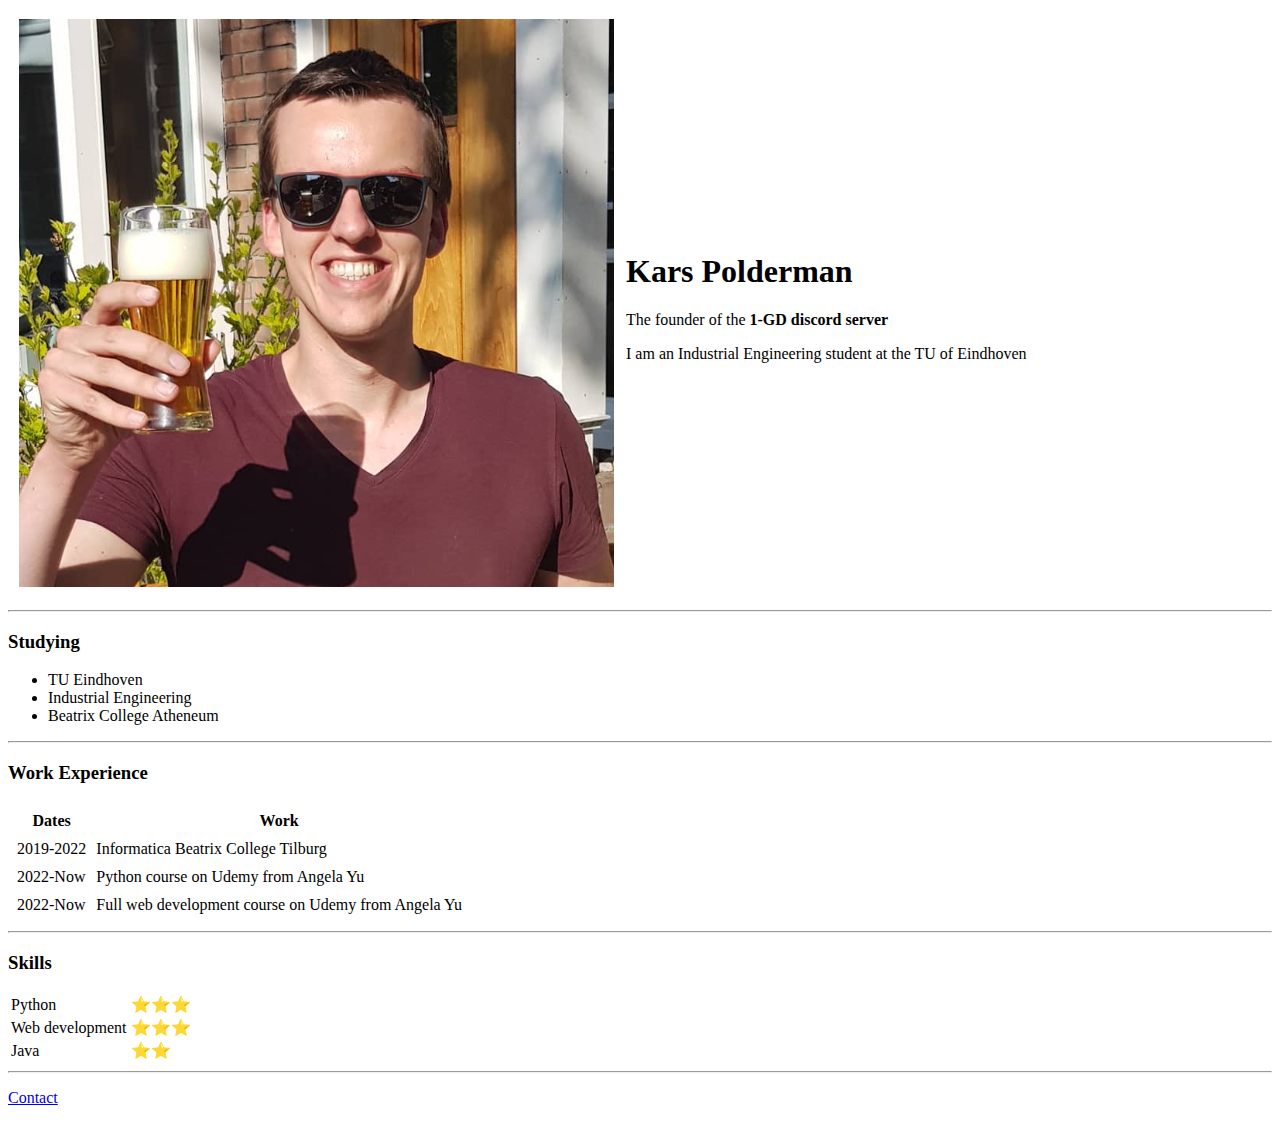
==== index.html @ 6e31f4b6 "Enter" ====
<!DOCTYPE html>
<html lang="en">
<head>
    <meta charset="UTF-8">
    <meta http-equiv="X-UA-Compatible" content="IE=edge">
    <meta name="viewport" content="width=device-width, initial-scale=1.0">
    <title>My Personal Website</title>
</head>
<body>
    <table cellspacing="10">
        <tr>
            <td><img src="images/mathwithmenno.png" alt=""></td>
            <td>
                <h1>Kars Polderman</h1>
                <p>The founder of the <strong>1-GD discord server</strong></p>
                <p>I am an Industrial Engineering student at the TU of Eindhoven</p>
            </td>
        </tr>
    </table>
    <hr>
    <h3>Studying</h3>
    <ul>
        <li>TU Eindhoven</li>
        <li>Industrial Engineering</li>
        <li>Beatrix College Atheneum</li>
    </ul>
    <hr>
    <h3>Work Experience</h3>
    <table cellspacing="8">
        <tr>
            <td><strong><center>Dates</center></strong></td>
            <td><strong><center>Work</center></strong></td>
        </tr>
        <tr>
            <td>2019-2022</td>
            <td>Informatica Beatrix College Tilburg</td>
        </tr>
        <tr>
            <td>2022-Now</td>
            <td>Python course on Udemy from Angela Yu</td>
        </tr>
        <tr>
            <td>2022-Now</td>
            <td>Full web development course on Udemy from Angela Yu</td>
        </tr>
    </table>
    <hr>
    <h3>Skills</h3>
    <table>
        <tr>
            <td>Python</td>
            <td>⭐⭐⭐</td>
        </tr>
        <tr>
            <td>Web development</td>
            <td>⭐⭐⭐</td>
        </tr>
        <tr>
            <td>Java</td>
            <td>⭐⭐</td>
        </tr>
    </table>
    <hr>
    <p><a href="contact.html">Contact</a></p>
</body>
</html>
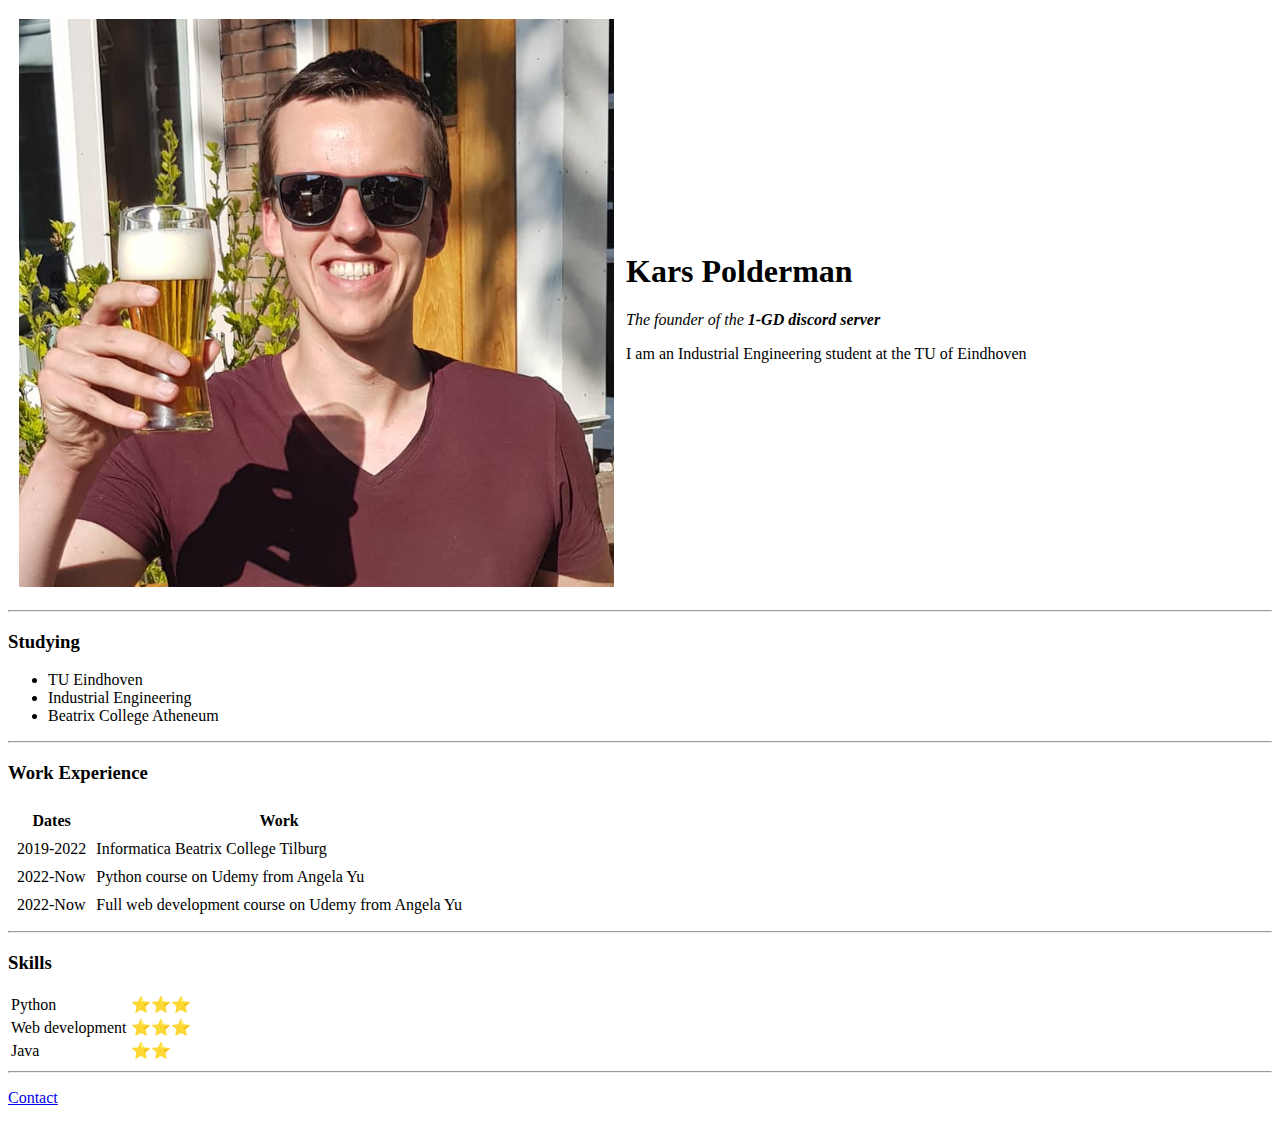
==== commit 4b7c53bd: "Enter" ====
--- a/index.html
+++ b/index.html
@@ -12,7 +12,7 @@
             <td><img src="images/mathwithmenno.png" alt=""></td>
             <td>
                 <h1>Kars Polderman</h1>
-                <p>The founder of the <strong>1-GD discord server</strong></p>
+                <p><em>The founder of the <strong>1-GD discord server</strong></em></p>
                 <p>I am an Industrial Engineering student at the TU of Eindhoven</p>
             </td>
         </tr>
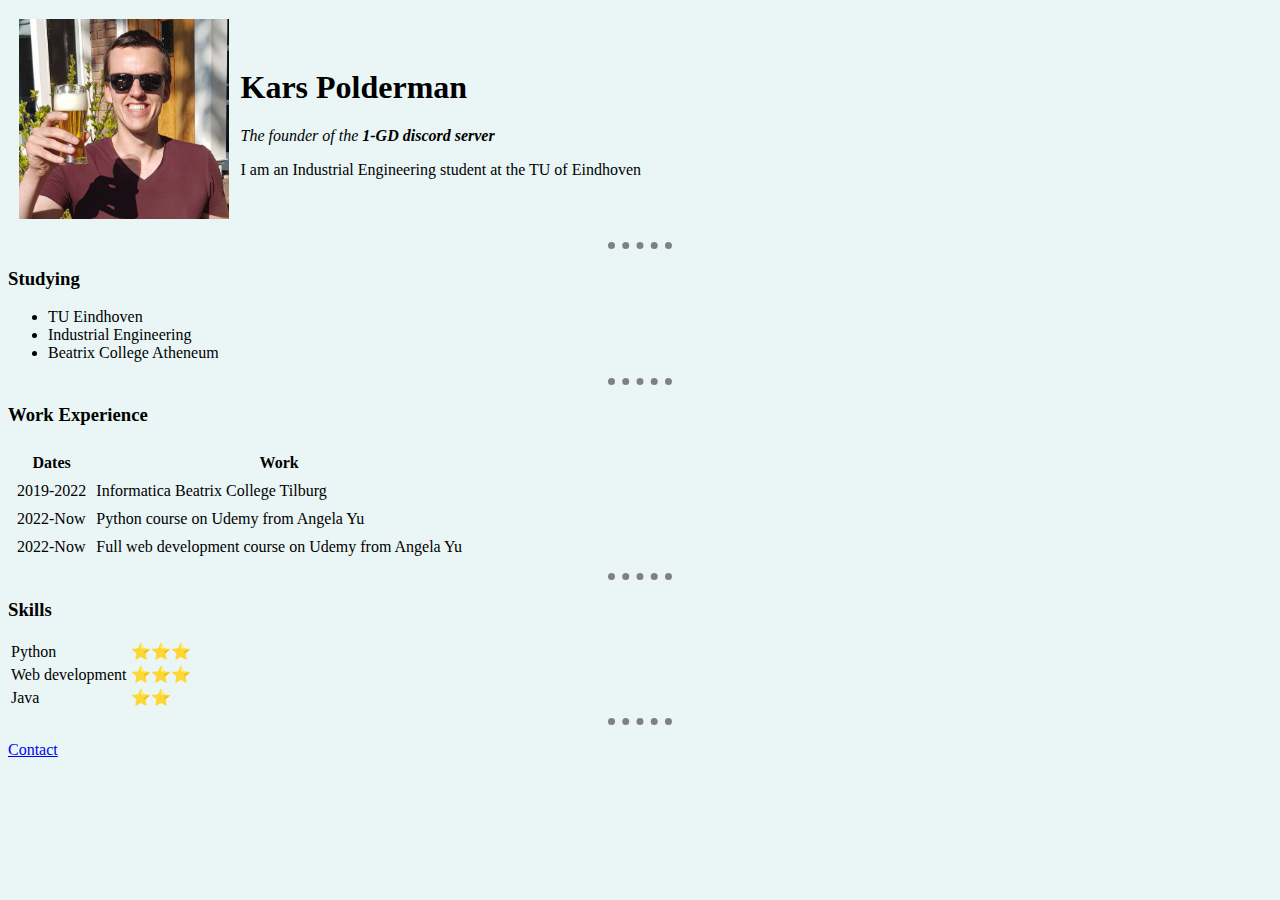
==== commit 53414725: "Enter" ====
--- a/index.html
+++ b/index.html
@@ -4,6 +4,7 @@
     <meta charset="UTF-8">
     <meta http-equiv="X-UA-Compatible" content="IE=edge">
     <meta name="viewport" content="width=device-width, initial-scale=1.0">
+    <link rel="stylesheet" href="style.css">
     <title>My Personal Website</title>
 </head>
 <body>
--- a/style.css
+++ b/style.css
@@ -0,0 +1,16 @@
+body{
+    background-color: #EAF6F6;
+}
+
+hr{
+    border: none;
+    border-top: dotted;
+    width: 5%;
+    border-width: 7px;
+    border-color: gray;
+
+}
+
+img {
+    height: 200px;
+}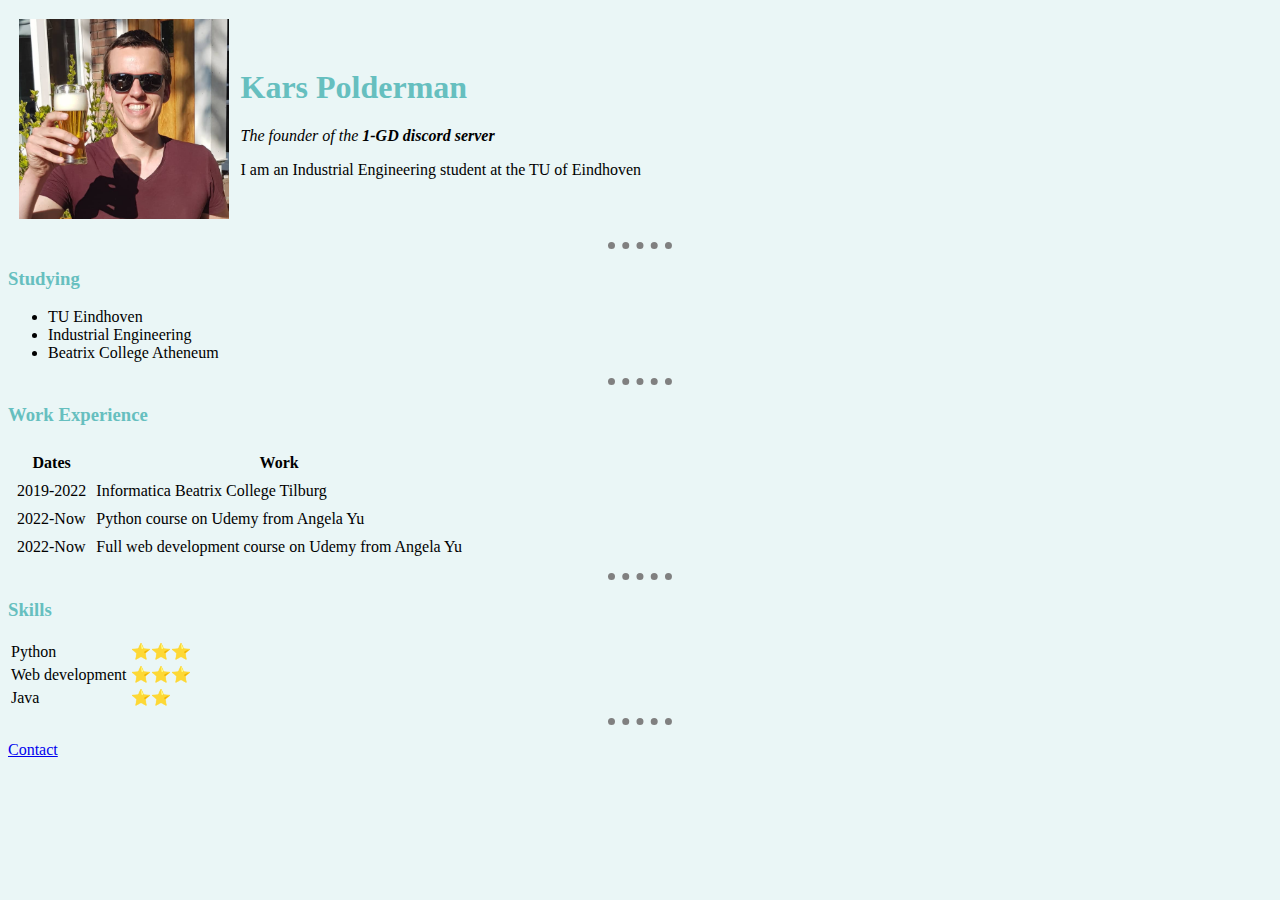
==== commit 7601fba2: "Enter" ====
--- a/index.html
+++ b/index.html
@@ -4,7 +4,7 @@
     <meta charset="UTF-8">
     <meta http-equiv="X-UA-Compatible" content="IE=edge">
     <meta name="viewport" content="width=device-width, initial-scale=1.0">
-    <link rel="stylesheet" href="style.css">
+    <link rel="stylesheet" href="css/style.css">
     <title>My Personal Website</title>
 </head>
 <body>
--- a/css/style.css
+++ b/css/style.css
@@ -0,0 +1,24 @@
+body{
+    background-color: #EAF6F6;
+}
+
+hr{
+    border: none;
+    border-top: dotted;
+    width: 5%;
+    border-width: 7px;
+    border-color: gray;
+
+}
+
+img {
+    height: 200px;
+}
+
+h1{
+    color: #66BFBF;
+}
+
+h3{
+    color: #66BFBF;
+}